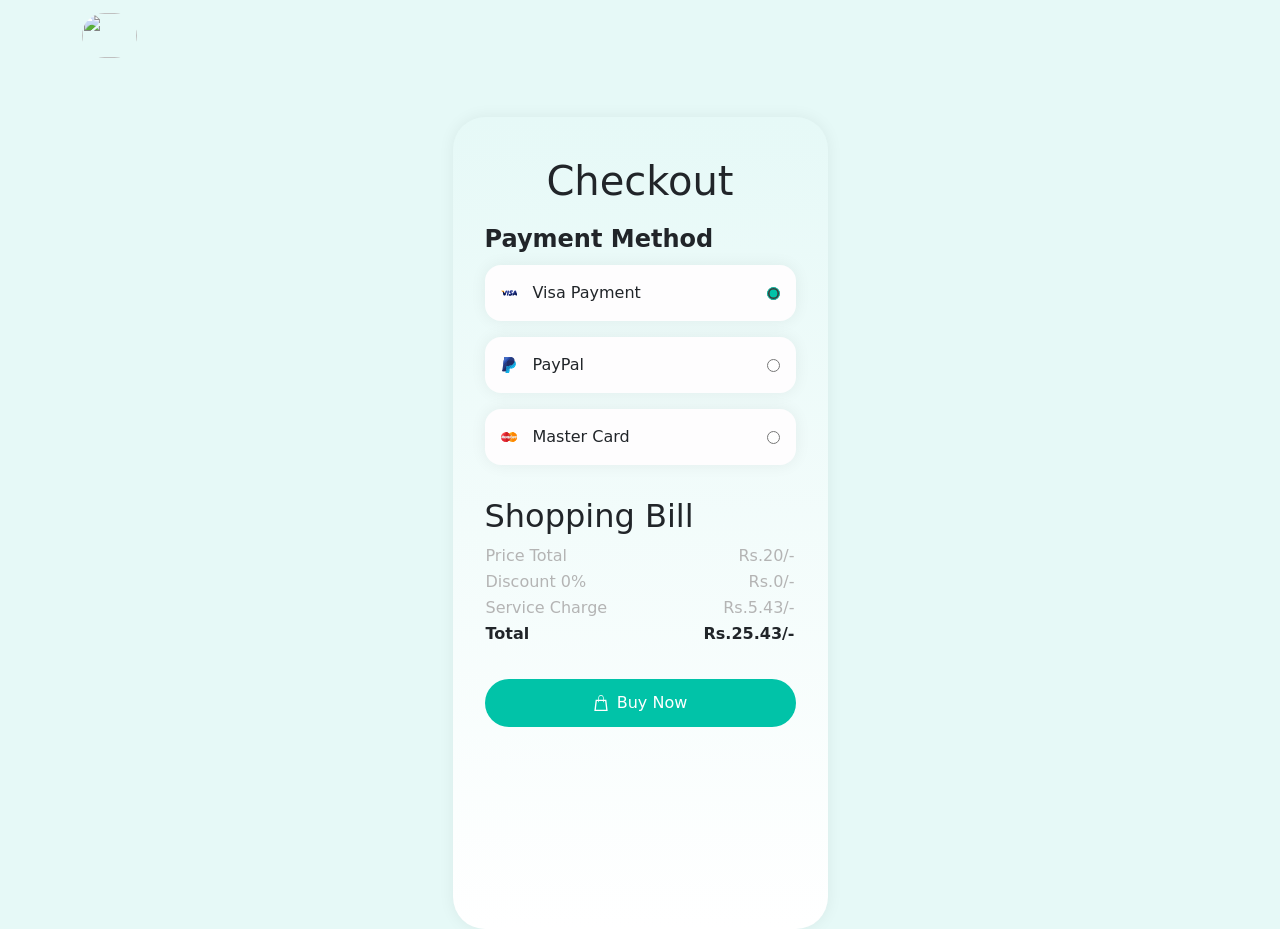
==== index4.html @ c7463332 "Add files via upload" ====
<!DOCTYPE html>
<html lang="en">

<head>
    <meta charset="UTF-8">
    <meta http-equiv="X-UA-Compatible" content="IE=egde">
    <meta name="viewport" content="width=device-width, initial-scale=1.0">
    <link rel="shortcut icon" type="x-icon" href="https://i.postimg.cc/K8jgcP57/SNAP-UP-origin-4.png">
    <link rel="stylesheet" href="index4.css">
    <title>Snap Up</title>
    <link href="https://cdn.jsdelivr.net/npm/bootstrap@5.1.3/dist/css/bootstrap.min.css" rel="stylesheet" integrity="sha384-1BmE4kWBq78iYhFldvKuhfTAU6auU8tT94WrHftjDbrCEXSU1oBoqyl2QvZ6jIW3" crossorigin="anonymous">
    <script src="https://cdn.jsdelivr.net/npm/bootstrap@5.1.3/dist/js/bootstrap.bundle.min.js" integrity="sha384-ka7Sk0Gln4gmtz2MlQnikT1wXgYsOg+OMhuP+IlRH9sENBO0LRn5q+8nbTov4+1p" crossorigin="anonymous"></script>
    <script src="https://cdn.jsdelivr.net/npm/@popperjs/core@2.10.2/dist/umd/popper.min.js" integrity="sha384-7+zCNj/IqJ95wo16oMtfsKbZ9ccEh31eOz1HGyDuCQ6wgnyJNSYdrPa03rtR1zdB" crossorigin="anonymous"></script>
    <script src="https://cdn.jsdelivr.net/npm/bootstrap@5.1.3/dist/js/bootstrap.min.js" integrity="sha384-QJHtvGhmr9XOIpI6YVutG+2QOK9T+ZnN4kzFN1RtK3zEFEIsxhlmWl5/YESvpZ13" crossorigin="anonymous"></script>
    <meta name="viewport" content="width=device-width, maximum-scale=1">
</head>
<body>
    <div class="bg-color">
        <div class="container">
            <div class="row">
                <div class="pb-3 col-12">
                    <nav class="navbar navbar-light bg-color">
                        <a class="navbar-brand">
                            <img src="https://i.postimg.cc/K8jgcP57/SNAP-UP-origin-4.png" class = "img-logo"/>
                        </a>
                    </nav>
                </div>
                <div class="col-12 d-flex flex-row justify-content-center">
                    <div class="iphone">
                        <header class="header">
                        <h1>Checkout</h1>
                        </header>
                    
                        <form action="https://httpbin.org/post" class="form" method="POST">
                        
                    
                        <fieldset>
                            <legend>Payment Method</legend>
                    
                            <div class="form__radios">
                            <div class="form__radio">
                                <label for="visa"><svg class="icon">
                                    <use xlink:href="#icon-visa" />
                                </svg>Visa Payment</label>
                                <input checked id="visa" name="payment-method" type="radio" />
                            </div>
                    
                            <div class="form__radio">
                                <label for="paypal"><svg class="icon">
                                    <use xlink:href="#icon-paypal" />
                                </svg>PayPal</label>
                                <input id="paypal" name="payment-method" type="radio" />
                            </div>
                    
                            <div class="form__radio">
                                <label for="mastercard"><svg class="icon">
                                    <use xlink:href="#icon-mastercard" />
                                </svg>Master Card</label>
                                <input id="mastercard" name="payment-method" type="radio" />
                            </div>
                            </div>
                        </fieldset>
                    
                        <div>
                            <h2>Shopping Bill</h2>
                    
                            <table>
                            <tbody>
                                <tr>
                                <td>Price Total</td>
                                <td align="right">Rs.20/-</td>
                                </tr>
                                <tr>
                                <td>Discount 0%</td>
                                <td align="right">Rs.0/-</td>
                                </tr>
                                <tr>
                                <td>Service Charge</td>
                                <td align="right">Rs.5.43/-</td>
                                </tr>
                            </tbody>
                            <tfoot>
                                <tr>
                                <td>Total</td>
                                <td align="right">Rs.25.43/-</td>
                                </tr>
                            </tfoot>
                            </table>
                        </div>
                    
                        <div>
                            <button class="button button--full" onclick = "redirect()" type="submit"><svg class="icon">
                                <use xlink:href="#icon-shopping-bag" />
                            </svg>Buy Now</button>
                            <script>
                                function redirect () {
                                   setTimeout(myURL, 300);
                                }
                          
                                function myURL() {
                                   document.location.href = 'index5.html';
                                }
                             </script>
                        </div>
                        </form>
                    </div>
                    
                    <svg xmlns="http://www.w3.org/2000/svg" style="display: none">
                    
                        <symbol id="icon-shopping-bag" viewBox="0 0 24 24">
                        <path d="M20 7h-4v-3c0-2.209-1.791-4-4-4s-4 1.791-4 4v3h-4l-2 17h20l-2-17zm-11-3c0-1.654 1.346-3 3-3s3 1.346 3 3v3h-6v-3zm-4.751 18l1.529-13h2.222v1.5c0 .276.224.5.5.5s.5-.224.5-.5v-1.5h6v1.5c0 .276.224.5.5.5s.5-.224.5-.5v-1.5h2.222l1.529 13h-15.502z" />
                        </symbol>
                    
                        <symbol id="icon-mastercard" viewBox="0 0 504 504">
                        <path d="m504 252c0 83.2-67.2 151.2-151.2 151.2-83.2 0-151.2-68-151.2-151.2 0-83.2 67.2-151.2 150.4-151.2 84.8 0 152 68 152 151.2z" fill="#ffb600" />
                        <path d="m352.8 100.8c83.2 0 151.2 68 151.2 151.2 0 83.2-67.2 151.2-151.2 151.2-83.2 0-151.2-68-151.2-151.2" fill="#f7981d" />
                        <path d="m352.8 100.8c83.2 0 151.2 68 151.2 151.2 0 83.2-67.2 151.2-151.2 151.2" fill="#ff8500" />
                        <path d="m149.6 100.8c-82.4.8-149.6 68-149.6 151.2s67.2 151.2 151.2 151.2c39.2 0 74.4-15.2 101.6-39.2 5.6-4.8 10.4-10.4 15.2-16h-31.2c-4-4.8-8-10.4-11.2-15.2h53.6c3.2-4.8 6.4-10.4 8.8-16h-71.2c-2.4-4.8-4.8-10.4-6.4-16h83.2c4.8-15.2 8-31.2 8-48 0-11.2-1.6-21.6-3.2-32h-92.8c.8-5.6 2.4-10.4 4-16h83.2c-1.6-5.6-4-11.2-6.4-16h-70.4c2.4-5.6 5.6-10.4 8.8-16h53.6c-3.2-5.6-7.2-11.2-12-16h-29.6c4.8-5.6 9.6-10.4 15.2-15.2-26.4-24.8-62.4-39.2-101.6-39.2 0-1.6 0-1.6-.8-1.6z" fill="#ff5050" />
                        <path d="m0 252c0 83.2 67.2 151.2 151.2 151.2 39.2 0 74.4-15.2 101.6-39.2 5.6-4.8 10.4-10.4 15.2-16h-31.2c-4-4.8-8-10.4-11.2-15.2h53.6c3.2-4.8 6.4-10.4 8.8-16h-71.2c-2.4-4.8-4.8-10.4-6.4-16h83.2c4.8-15.2 8-31.2 8-48 0-11.2-1.6-21.6-3.2-32h-92.8c.8-5.6 2.4-10.4 4-16h83.2c-1.6-5.6-4-11.2-6.4-16h-70.4c2.4-5.6 5.6-10.4 8.8-16h53.6c-3.2-5.6-7.2-11.2-12-16h-29.6c4.8-5.6 9.6-10.4 15.2-15.2-26.4-24.8-62.4-39.2-101.6-39.2h-.8" fill="#e52836" />
                        <path d="m151.2 403.2c39.2 0 74.4-15.2 101.6-39.2 5.6-4.8 10.4-10.4 15.2-16h-31.2c-4-4.8-8-10.4-11.2-15.2h53.6c3.2-4.8 6.4-10.4 8.8-16h-71.2c-2.4-4.8-4.8-10.4-6.4-16h83.2c4.8-15.2 8-31.2 8-48 0-11.2-1.6-21.6-3.2-32h-92.8c.8-5.6 2.4-10.4 4-16h83.2c-1.6-5.6-4-11.2-6.4-16h-70.4c2.4-5.6 5.6-10.4 8.8-16h53.6c-3.2-5.6-7.2-11.2-12-16h-29.6c4.8-5.6 9.6-10.4 15.2-15.2-26.4-24.8-62.4-39.2-101.6-39.2h-.8" fill="#cb2026" />
                        <g fill="#fff">
                            <path d="m204.8 290.4 2.4-13.6c-.8 0-2.4.8-4 .8-5.6 0-6.4-3.2-5.6-4.8l4.8-28h8.8l2.4-15.2h-8l1.6-9.6h-16s-9.6 52.8-9.6 59.2c0 9.6 5.6 13.6 12.8 13.6 4.8 0 8.8-1.6 10.4-2.4z" />
                            <path d="m210.4 264.8c0 22.4 15.2 28 28 28 12 0 16.8-2.4 16.8-2.4l3.2-15.2s-8.8 4-16.8 4c-17.6 0-14.4-12.8-14.4-12.8h32.8s2.4-10.4 2.4-14.4c0-10.4-5.6-23.2-23.2-23.2-16.8-1.6-28.8 16-28.8 36zm28-23.2c8.8 0 7.2 10.4 7.2 11.2h-17.6c0-.8 1.6-11.2 10.4-11.2z" />
                            <path d="m340 290.4 3.2-17.6s-8 4-13.6 4c-11.2 0-16-8.8-16-18.4 0-19.2 9.6-29.6 20.8-29.6 8 0 14.4 4.8 14.4 4.8l2.4-16.8s-9.6-4-18.4-4c-18.4 0-36.8 16-36.8 46.4 0 20 9.6 33.6 28.8 33.6 6.4 0 15.2-2.4 15.2-2.4z" />
                            <path d="m116.8 227.2c-11.2 0-19.2 3.2-19.2 3.2l-2.4 13.6s7.2-3.2 17.6-3.2c5.6 0 10.4.8 10.4 5.6 0 3.2-.8 4-.8 4s-4.8 0-7.2 0c-13.6 0-28.8 5.6-28.8 24 0 14.4 9.6 17.6 15.2 17.6 11.2 0 16-7.2 16.8-7.2l-.8 6.4h14.4l6.4-44c0-19.2-16-20-21.6-20zm3.2 36c0 2.4-1.6 15.2-11.2 15.2-4.8 0-6.4-4-6.4-6.4 0-4 2.4-9.6 14.4-9.6 2.4.8 3.2.8 3.2.8z" />
                            <path d="m153.6 292c4 0 24 .8 24-20.8 0-20-19.2-16-19.2-24 0-4 3.2-5.6 8.8-5.6 2.4 0 11.2.8 11.2.8l2.4-14.4s-5.6-1.6-15.2-1.6c-12 0-24 4.8-24 20.8 0 18.4 20 16.8 20 24 0 4.8-5.6 5.6-9.6 5.6-7.2 0-14.4-2.4-14.4-2.4l-2.4 14.4c.8 1.6 4.8 3.2 18.4 3.2z" />
                            <path d="m472.8 214.4-3.2 21.6s-6.4-8-15.2-8c-14.4 0-27.2 17.6-27.2 38.4 0 12.8 6.4 26.4 20 26.4 9.6 0 15.2-6.4 15.2-6.4l-.8 5.6h16l12-76.8zm-7.2 42.4c0 8.8-4 20-12.8 20-5.6 0-8.8-4.8-8.8-12.8 0-12.8 5.6-20.8 12.8-20.8 5.6 0 8.8 4 8.8 13.6z" />
                            <path d="m29.6 291.2 9.6-57.6 1.6 57.6h11.2l20.8-57.6-8.8 57.6h16.8l12.8-76.8h-26.4l-16 47.2-.8-47.2h-23.2l-12.8 76.8z" />
                            <path d="m277.6 291.2c4.8-26.4 5.6-48 16.8-44 1.6-10.4 4-14.4 5.6-18.4 0 0-.8 0-3.2 0-7.2 0-12.8 9.6-12.8 9.6l1.6-8.8h-15.2l-10.4 62.4h17.6z" />
                            <path d="m376.8 227.2c-11.2 0-19.2 3.2-19.2 3.2l-2.4 13.6s7.2-3.2 17.6-3.2c5.6 0 10.4.8 10.4 5.6 0 3.2-.8 4-.8 4s-4.8 0-7.2 0c-13.6 0-28.8 5.6-28.8 24 0 14.4 9.6 17.6 15.2 17.6 11.2 0 16-7.2 16.8-7.2l-.8 6.4h14.4l6.4-44c.8-19.2-16-20-21.6-20zm4 36c0 2.4-1.6 15.2-11.2 15.2-4.8 0-6.4-4-6.4-6.4 0-4 2.4-9.6 14.4-9.6 2.4.8 2.4.8 3.2.8z" />
                            <path d="m412 291.2c4.8-26.4 5.6-48 16.8-44 1.6-10.4 4-14.4 5.6-18.4 0 0-.8 0-3.2 0-7.2 0-12.8 9.6-12.8 9.6l1.6-8.8h-15.2l-10.4 62.4h17.6z" />
                        </g>
                        <path d="m180 279.2c0 9.6 5.6 13.6 12.8 13.6 5.6 0 10.4-1.6 12-2.4l2.4-13.6c-.8 0-2.4.8-4 .8-5.6 0-6.4-3.2-5.6-4.8l4.8-28h8.8l2.4-15.2h-8l1.6-9.6" fill="#dce5e5" />
                        <path d="m218.4 264.8c0 22.4 7.2 28 20 28 12 0 16.8-2.4 16.8-2.4l3.2-15.2s-8.8 4-16.8 4c-17.6 0-14.4-12.8-14.4-12.8h32.8s2.4-10.4 2.4-14.4c0-10.4-5.6-23.2-23.2-23.2-16.8-1.6-20.8 16-20.8 36zm20-23.2c8.8 0 10.4 10.4 10.4 11.2h-20.8c0-.8 1.6-11.2 10.4-11.2z" fill="#dce5e5" />
                        <path d="m340 290.4 3.2-17.6s-8 4-13.6 4c-11.2 0-16-8.8-16-18.4 0-19.2 9.6-29.6 20.8-29.6 8 0 14.4 4.8 14.4 4.8l2.4-16.8s-9.6-4-18.4-4c-18.4 0-28.8 16-28.8 46.4 0 20 1.6 33.6 20.8 33.6 6.4 0 15.2-2.4 15.2-2.4z" fill="#dce5e5" />
                        <path d="m95.2 244.8s7.2-3.2 17.6-3.2c5.6 0 10.4.8 10.4 5.6 0 3.2-.8 4-.8 4s-4.8 0-7.2 0c-13.6 0-28.8 5.6-28.8 24 0 14.4 9.6 17.6 15.2 17.6 11.2 0 16-7.2 16.8-7.2l-.8 6.4h14.4l6.4-44c0-18.4-16-19.2-22.4-19.2m12 34.4c0 2.4-9.6 15.2-19.2 15.2-4.8 0-6.4-4-6.4-6.4 0-4 2.4-9.6 14.4-9.6 2.4.8 11.2.8 11.2.8z" fill="#dce5e5" />
                        <path d="m136 290.4s4.8 1.6 18.4 1.6c4 0 24 .8 24-20.8 0-20-19.2-16-19.2-24 0-4 3.2-5.6 8.8-5.6 2.4 0 11.2.8 11.2.8l2.4-14.4s-5.6-1.6-15.2-1.6c-12 0-16 4.8-16 20.8 0 18.4 12 16.8 12 24 0 4.8-5.6 5.6-9.6 5.6" fill="#dce5e5" />
                        <path d="m469.6 236s-6.4-8-15.2-8c-14.4 0-19.2 17.6-19.2 38.4 0 12.8-1.6 26.4 12 26.4 9.6 0 15.2-6.4 15.2-6.4l-.8 5.6h16l12-76.8m-20.8 41.6c0 8.8-7.2 20-16 20-5.6 0-8.8-4.8-8.8-12.8 0-12.8 5.6-20.8 12.8-20.8 5.6 0 12 4 12 13.6z" fill="#dce5e5" />
                        <path d="m29.6 291.2 9.6-57.6 1.6 57.6h11.2l20.8-57.6-8.8 57.6h16.8l12.8-76.8h-20l-22.4 47.2-.8-47.2h-8.8l-27.2 76.8z" fill="#dce5e5" />
                        <path d="m260.8 291.2h16.8c4.8-26.4 5.6-48 16.8-44 1.6-10.4 4-14.4 5.6-18.4 0 0-.8 0-3.2 0-7.2 0-12.8 9.6-12.8 9.6l1.6-8.8" fill="#dce5e5" />
                        <path d="m355.2 244.8s7.2-3.2 17.6-3.2c5.6 0 10.4.8 10.4 5.6 0 3.2-.8 4-.8 4s-4.8 0-7.2 0c-13.6 0-28.8 5.6-28.8 24 0 14.4 9.6 17.6 15.2 17.6 11.2 0 16-7.2 16.8-7.2l-.8 6.4h14.4l6.4-44c0-18.4-16-19.2-22.4-19.2m12 34.4c0 2.4-9.6 15.2-19.2 15.2-4.8 0-6.4-4-6.4-6.4 0-4 2.4-9.6 14.4-9.6 3.2.8 11.2.8 11.2.8z" fill="#dce5e5" />
                        <path d="m395.2 291.2h16.8c4.8-26.4 5.6-48 16.8-44 1.6-10.4 4-14.4 5.6-18.4 0 0-.8 0-3.2 0-7.2 0-12.8 9.6-12.8 9.6l1.6-8.8" fill="#dce5e5" />
                        </symbol>
                    
                        <symbol id="icon-paypal" viewBox="0 0 491.2 491.2">
                        <path d="m392.049 36.8c-22.4-25.6-64-36.8-116-36.8h-152.8c-10.4 0-20 8-21.6 18.4l-64 403.2c-1.6 8 4.8 15.2 12.8 15.2h94.4l24-150.4-.8 4.8c1.6-10.4 10.4-18.4 21.6-18.4h44.8c88 0 156.8-36 176.8-139.2.8-3.2.8-6.4 1.6-8.8-2.4-1.6-2.4-1.6 0 0 5.6-38.4 0-64-20.8-88" fill="#263b80" />
                        <path d="m412.849 124.8c-.8 3.2-.8 5.6-1.6 8.8-20 103.2-88.8 139.2-176.8 139.2h-44.8c-10.4 0-20 8-21.6 18.4l-29.6 186.4c-.8 7.2 4 13.6 11.2 13.6h79.2c9.6 0 17.6-7.2 19.2-16l.8-4 15.2-94.4.8-5.6c1.6-9.6 9.6-16 19.2-16h12c76.8 0 136.8-31.2 154.4-121.6 7.2-37.6 3.2-69.6-16-91.2-6.4-7.2-13.6-12.8-21.6-17.6" fill="#139ad6" />
                        <path d="m391.249 116.8c-3.2-.8-6.4-1.6-9.6-2.4s-6.4-1.6-10.4-1.6c-12-2.4-25.6-3.2-39.2-3.2h-119.2c-3.2 0-5.6.8-8 1.6-5.6 2.4-9.6 8-10.4 14.4l-25.6 160.8-.8 4.8c1.6-10.4 10.4-18.4 21.6-18.4h44.8c88 0 156.8-36 176.8-139.2.8-3.2.8-6.4 1.6-8.8-4.8-2.4-10.4-4.8-16.8-7.2-1.6 0-3.2-.8-4.8-.8" fill="#232c65" />
                        <path d="m275.249 0h-152c-10.4 0-20 8-21.6 18.4l-36.8 230.4 246.4-246.4c-11.2-1.6-23.2-2.4-36-2.4z" fill="#2a4dad" />
                        <path d="m441.649 153.6c-2.4-4-4-8-7.2-12-5.6-6.4-13.6-12-21.6-16.8-.8 3.2-.8 5.6-1.6 8.8-20 103.2-88.8 139.2-176.8 139.2h-44.8c-10.4 0-20 8-21.6 18.4l-25.6 161.6z" fill="#0d7dbc" />
                        <path d="m50.449 436.8h94.4l23.2-145.6c0-2.4.8-4 1.6-5.6l-131.2 131.2-.8 4.8c-.8 8 4.8 15.2 12.8 15.2z" fill="#232c65" />
                        <path d="m246.449 0h-123.2c-3.2 0-5.6.8-8 1.6l-12 12c-.8 1.6-1.6 3.2-1.6 4.8l-24 150.4z" fill="#436bc4" />
                        <path d="m450.449 232.8c2.4-12 3.2-23.2 3.2-34.4l-156 156c76-.8 135.2-32 152.8-121.6z" fill="#0cb2ed" />
                        <path d="m248.849 471.2 12.8-80-100 100h68c9.6 0 17.6-7.2 19.2-16z" fill="#0cb2ed" />
                        <g fill="#33e2ff" opacity=".6">
                            <path d="m408.049 146.4 45.6 45.6c0-5.6-1.6-11.2-2.4-16.8l-40-40c-1.6 4-2.4 7.2-3.2 11.2z" />
                            <path d="m396.849 180c-1.6 3.2-3.2 6.4-4.8 9.6l55.2 55.2c.8-4 1.6-8 2.4-12z" />
                            <path d="m431.249 287.2c1.6-3.2 3.2-6.4 4.8-9.6l-60.8-60.8c-2.4 2.4-4 5.6-6.4 8z" />
                            <path d="m335.249 250.4 69.6 69.6 7.2-7.2-68-68c-3.2 1.6-5.6 3.2-8.8 5.6z" />
                            <path d="m292.849 266.4 76 76c3.2-1.6 6.4-3.2 9.6-4.8l-74.4-74.4c-4 .8-7.2 2.4-11.2 3.2z" />
                            <path d="m320.849 353.6c4-.8 8.8-.8 12.8-1.6l-80-80c-4.8 0-8.8.8-13.6.8z" />
                            <path d="m196.049 272.8h-6.4c-2.4 0-4.8.8-6.4.8l86.4 87.2c2.4-2.4 5.6-4.8 8.8-5.6z" />
                            <path d="m164.049 314.4 94.4 94.4 2.4-12.8-94.4-94.4z" />
                            <path d="m156.049 364.8 94.4 94.4 2.4-12-94.4-94.4z" />
                            <path d="m150.449 403.2-1.6 12.8 75.2 75.2h5.6c2.4 0 4.8-.8 7.2-1.6z" />
                            <path d="m140.049 466.4 24.8 24.8h14.4l-36.8-36.8z" />
                        </g>
                        </symbol>
                    
                        <symbol id="icon-visa" viewBox="0 0 504 504">
                        <path d="m184.8 324.4 25.6-144h40l-24.8 144z" fill="#3c58bf" />
                        <path d="m184.8 324.4 32.8-144h32.8l-24.8 144z" fill="#293688" />
                        <path d="m370.4 182c-8-3.2-20.8-6.4-36.8-6.4-40 0-68.8 20-68.8 48.8 0 21.6 20 32.8 36 40s20.8 12 20.8 18.4c0 9.6-12.8 14.4-24 14.4-16 0-24.8-2.4-38.4-8l-5.6-2.4-5.6 32.8c9.6 4 27.2 8 45.6 8 42.4 0 70.4-20 70.4-50.4 0-16.8-10.4-29.6-34.4-40-14.4-7.2-23.2-11.2-23.2-18.4 0-6.4 7.2-12.8 23.2-12.8 13.6 0 23.2 2.4 30.4 5.6l4 1.6z" fill="#3c58bf" />
                        <path d="m370.4 182c-8-3.2-20.8-6.4-36.8-6.4-40 0-61.6 20-61.6 48.8 0 21.6 12.8 32.8 28.8 40s20.8 12 20.8 18.4c0 9.6-12.8 14.4-24 14.4-16 0-24.8-2.4-38.4-8l-5.6-2.4-5.6 32.8c9.6 4 27.2 8 45.6 8 42.4 0 70.4-20 70.4-50.4 0-16.8-10.4-29.6-34.4-40-14.4-7.2-23.2-11.2-23.2-18.4 0-6.4 7.2-12.8 23.2-12.8 13.6 0 23.2 2.4 30.4 5.6l4 1.6z" fill="#293688" />
                        <path d="m439.2 180.4c-9.6 0-16.8.8-20.8 10.4l-60 133.6h43.2l8-24h51.2l4.8 24h38.4l-33.6-144zm-18.4 96c2.4-7.2 16-42.4 16-42.4s3.2-8.8 5.6-14.4l2.4 13.6s8 36 9.6 44h-33.6z" fill="#3c58bf" />
                        <path d="m448.8 180.4c-9.6 0-16.8.8-20.8 10.4l-69.6 133.6h43.2l8-24h51.2l4.8 24h38.4l-33.6-144zm-28 96c3.2-8 16-42.4 16-42.4s3.2-8.8 5.6-14.4l2.4 13.6s8 36 9.6 44h-33.6z" fill="#293688" />
                        <path d="m111.2 281.2-4-20.8c-7.2-24-30.4-50.4-56-63.2l36 128h43.2l64.8-144h-43.2z" fill="#3c58bf" />
                        <path d="m111.2 281.2-4-20.8c-7.2-24-30.4-50.4-56-63.2l36 128h43.2l64.8-144h-35.2z" fill="#293688" />
                        <path d="m0 180.4 7.2 1.6c51.2 12 86.4 42.4 100 78.4l-14.4-68c-2.4-9.6-9.6-12-18.4-12z" fill="#ffbc00" />
                        <path d="m0 180.4c51.2 12 93.6 43.2 107.2 79.2l-13.6-56.8c-2.4-9.6-10.4-15.2-19.2-15.2z" fill="#f7981d" />
                        <path d="m0 180.4c51.2 12 93.6 43.2 107.2 79.2l-9.6-31.2c-2.4-9.6-5.6-19.2-16.8-23.2z" fill="#ed7c00" />
                        <g fill="#051244">
                            <path d="m151.2 276.4-27.2-27.2-12.8 30.4-3.2-20c-7.2-24-30.4-50.4-56-63.2l36 128h43.2z" />
                            <path d="m225.6 324.4-34.4-35.2-6.4 35.2z" />
                            <path d="m317.6 274.8c3.2 3.2 4.8 5.6 4 8.8 0 9.6-12.8 14.4-24 14.4-16 0-24.8-2.4-38.4-8l-5.6-2.4-5.6 32.8c9.6 4 27.2 8 45.6 8 25.6 0 46.4-7.2 58.4-20z" />
                            <path d="m364 324.4h37.6l8-24h51.2l4.8 24h38.4l-13.6-58.4-48-46.4 2.4 12.8s8 36 9.6 44h-33.6c3.2-8 16-42.4 16-42.4s3.2-8.8 5.6-14.4" />
                        </g>
                        </symbol>
                    </svg>
                </div>
            </div>
        </div>
    </div>
</body>
---- index4.css ----
@import url('https://fonts.googleapis.com/css2?family=Bree+Serif&family=Caveat:wght@400;700&family=Lobster&family=Monoton&family=Open+Sans:ital,wght@0,400;0,700;1,400;1,700&family=Playfair+Display+SC:ital,wght@0,400;0,700;1,700&family=Playfair+Display:ital,wght@0,400;0,700;1,700&family=Roboto:ital,wght@0,400;0,700;1,400;1,700&family=Source+Sans+Pro:ital,wght@0,400;0,700;1,700&family=Work+Sans:ital,wght@0,400;0,700;1,700&display=swap');
@import url('https://fonts.googleapis.com/css2?family=Poppins:ital,wght@0,100;0,200;0,300;0,400;0,500;0,600;0,700;0,800;0,900;1,100;1,200;1,300;1,400;1,500;1,600;1,700;1,800;1,900&display=swap');
html{
    scroll-behavior: smooth;
}

html::-webkit-scrollbar{
    width: 0.6rem;
}
html::-webkit-scrollbar-thumb {
    background: #E6F9F7;
}
html::-webkit-scrollbar-track {
    background: #01C3A8;
}
.bg-color{
    background-color:#E6F9F7;
}
.img-logo {
  height: 45px;
  width: 55px;
  border-radius:100px;
  margin-bottom:30px;
}
@use postcss-preset-env {
    stage: 0;
  }
  
  :root {
    --color-background: #E6F9F7;
    --color-primary: #01C3A8;
    --font-family-base: Poppin, sans-serif;
    --font-size-h1: 1.25rem;
    --font-size-h2: 1rem;
  }
  
  
  * {
    box-sizing: inherit;
  }
  
  html {
    box-sizing: border-box;
  }
  
  body {
    background-color: var(--color-background);
    font-family: var(--font-family-base);
    line-height: 1.5;
    margin: 0;
    min-block-size: 100vh;
    place-items: center;
  }
  
 
  
  button {
    border: 0;
    color: inherit;
    cursor: pointer;
    font: inherit;
  }
  
  fieldset {
    border: 0;
    margin: 0;
    padding: 0;
  }
  
  h1 {
    font-size: var(--font-size-h1);
    line-height: 1.2;
    margin-block: 0 1.5em;
  }
  
  h2 {
    font-size: var(--font-size-h2);
    line-height: 1.2;
    margin-block: 0 0.5em;
  }
  
  legend {
    font-weight: 600;
    margin-block-end: 0.5em;
    padding: 0;
  }
  
  input {
    border: 0;
    color: inherit;
    font: inherit;
  }
  
  input[type="radio"] {
    accent-color: var(--color-primary);
  }
  
  table {
    border-collapse: collapse;
    inline-size: 100%;
  }
  
  tbody {
    color: #b4b4b4;
  }
  

  
  tfoot {
    border-top: 1px solid #b4b4b4;
    font-weight: 600;
  }
  
  .align {
    display: grid;
    place-items: center;
  }
  
  .button {
    align-items: center;
    background-color: var(--color-primary);
    border-radius: 999em;
    color: #fff;
    display: flex;
    gap: 0.5em;
    justify-content: center;
    padding-block: 0.75em;
    padding-inline: 1em;
    transition: 0.3s;
  }
  
  .button:focus,
  .button:hover {
    background-color: #01C3A8;
  }
  
  .button--full {
    inline-size: 100%;
  }
  
  .card {
    border-radius: 1em;
    background-color: var(--color-primary);
    color: #fff;
    padding: 1em;
  }
  
  .form {
    display: grid;
    gap: 2em;
    max-height:auto;
  }
  
  .form__radios {
    display: grid;
    gap: 1em;
  }
  
  .form__radio {
    align-items: center;
    background-color: #fefdfe;
    border-radius: 1em;
    box-shadow: 0 0 1em rgba(0, 0, 0, 0.0625);
    display: flex;
    padding: 1em;
  }
  
  .form__radio label {
    align-items: center;
    display: flex;
    flex: 1;
    gap: 1em;
  }
  
  .header {
    display: flex;
    justify-content: center;
    padding-block: 0.5em;
    padding-inline: 1em;
  }
  
  .icon {
    block-size: 1em;
    display: inline-block;
    fill: currentColor;
    inline-size: 1em;
    vertical-align: middle;
  }
  
  .iphone {
    background-color: #E6F9F7;
    background-image: linear-gradient(to bottom, #E6F9F7, #fff);
    border-radius: 2em;
    block-size: 812px;
    box-shadow: 0 0 1em rgba(0, 0, 0, 0.0625);
    inline-size: 375px;
    overflow: auto;
    padding: 2em;
  }
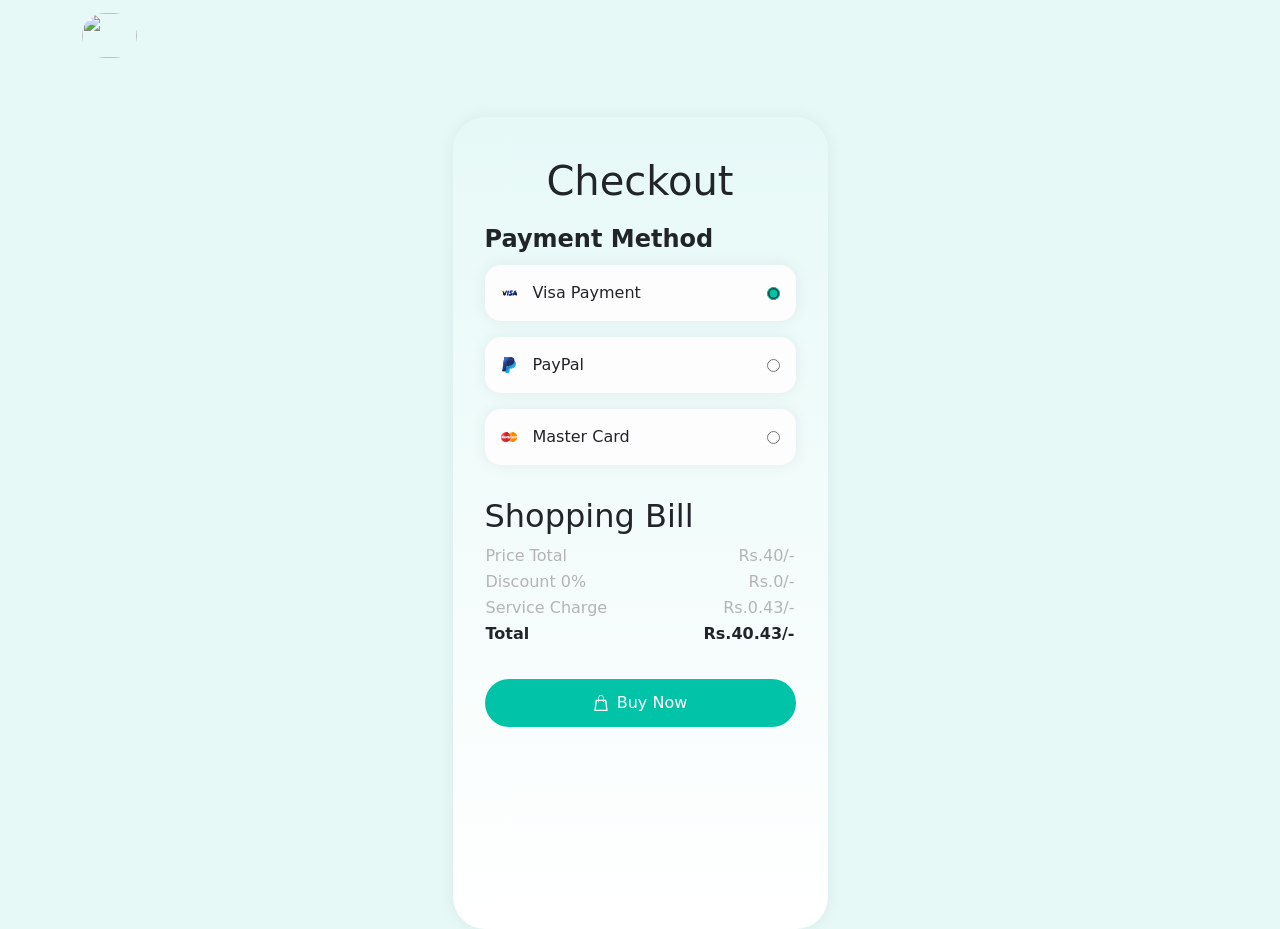
==== commit 1126dfd4: "Update index4.html" ====
--- a/index4.html
+++ b/index4.html
@@ -68,7 +68,7 @@
                             <tbody>
                                 <tr>
                                 <td>Price Total</td>
-                                <td align="right">Rs.20/-</td>
+                                <td align="right">Rs.40/-</td>
                                 </tr>
                                 <tr>
                                 <td>Discount 0%</td>
@@ -76,13 +76,13 @@
                                 </tr>
                                 <tr>
                                 <td>Service Charge</td>
-                                <td align="right">Rs.5.43/-</td>
+                                <td align="right">Rs.0.43/-</td>
                                 </tr>
                             </tbody>
                             <tfoot>
                                 <tr>
                                 <td>Total</td>
-                                <td align="right">Rs.25.43/-</td>
+                                <td align="right">Rs.40.43/-</td>
                                 </tr>
                             </tfoot>
                             </table>
@@ -191,4 +191,4 @@
             </div>
         </div>
     </div>
-</body>+</body>
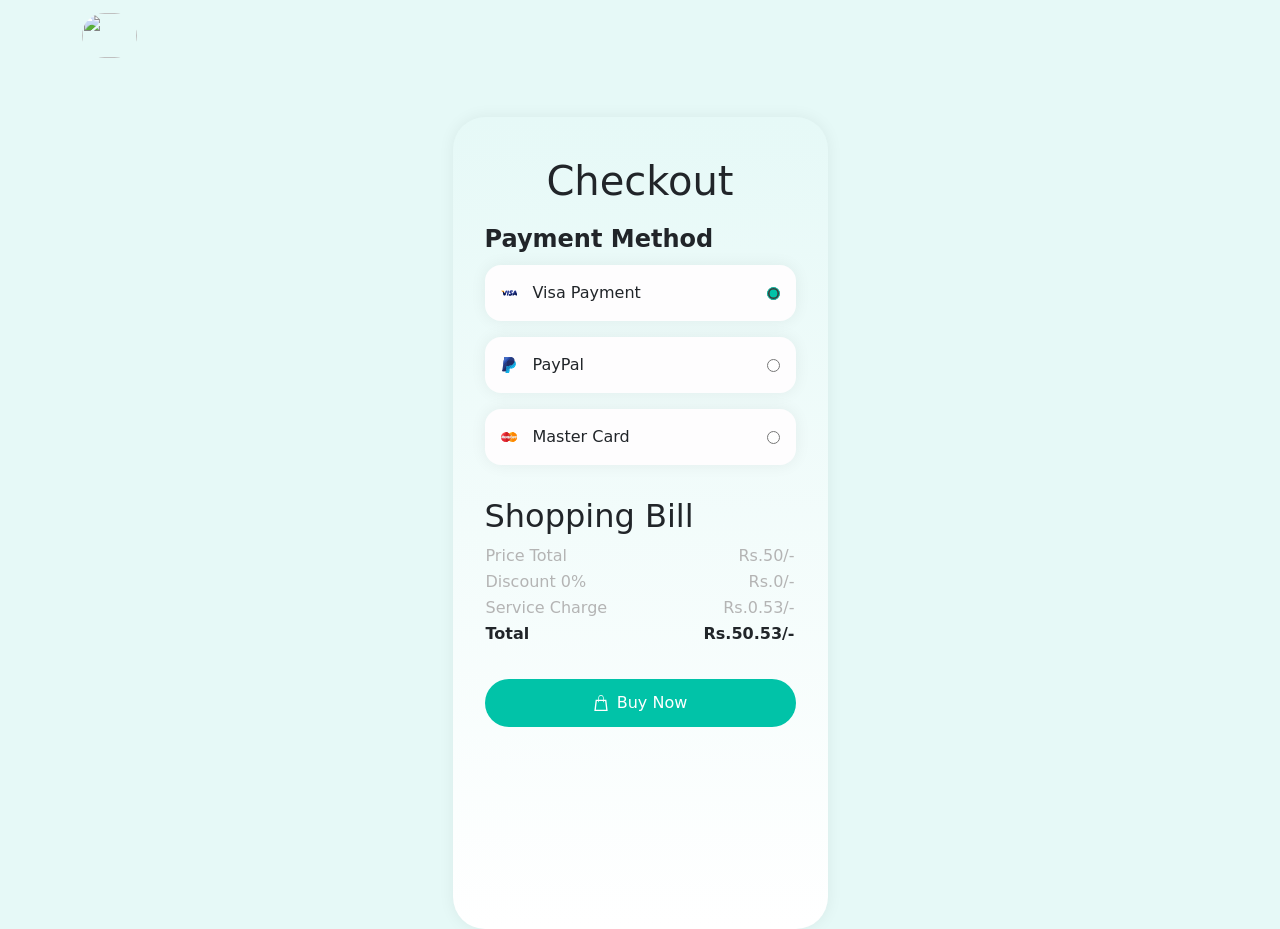
==== commit 28a6ec43: "Update index4.html" ====
--- a/index4.html
+++ b/index4.html
@@ -68,7 +68,7 @@
                             <tbody>
                                 <tr>
                                 <td>Price Total</td>
-                                <td align="right">Rs.40/-</td>
+                                <td align="right">Rs.50/-</td>
                                 </tr>
                                 <tr>
                                 <td>Discount 0%</td>
@@ -76,13 +76,13 @@
                                 </tr>
                                 <tr>
                                 <td>Service Charge</td>
-                                <td align="right">Rs.0.43/-</td>
+                                <td align="right">Rs.0.53/-</td>
                                 </tr>
                             </tbody>
                             <tfoot>
                                 <tr>
                                 <td>Total</td>
-                                <td align="right">Rs.40.43/-</td>
+                                <td align="right">Rs.50.53/-</td>
                                 </tr>
                             </tfoot>
                             </table>
